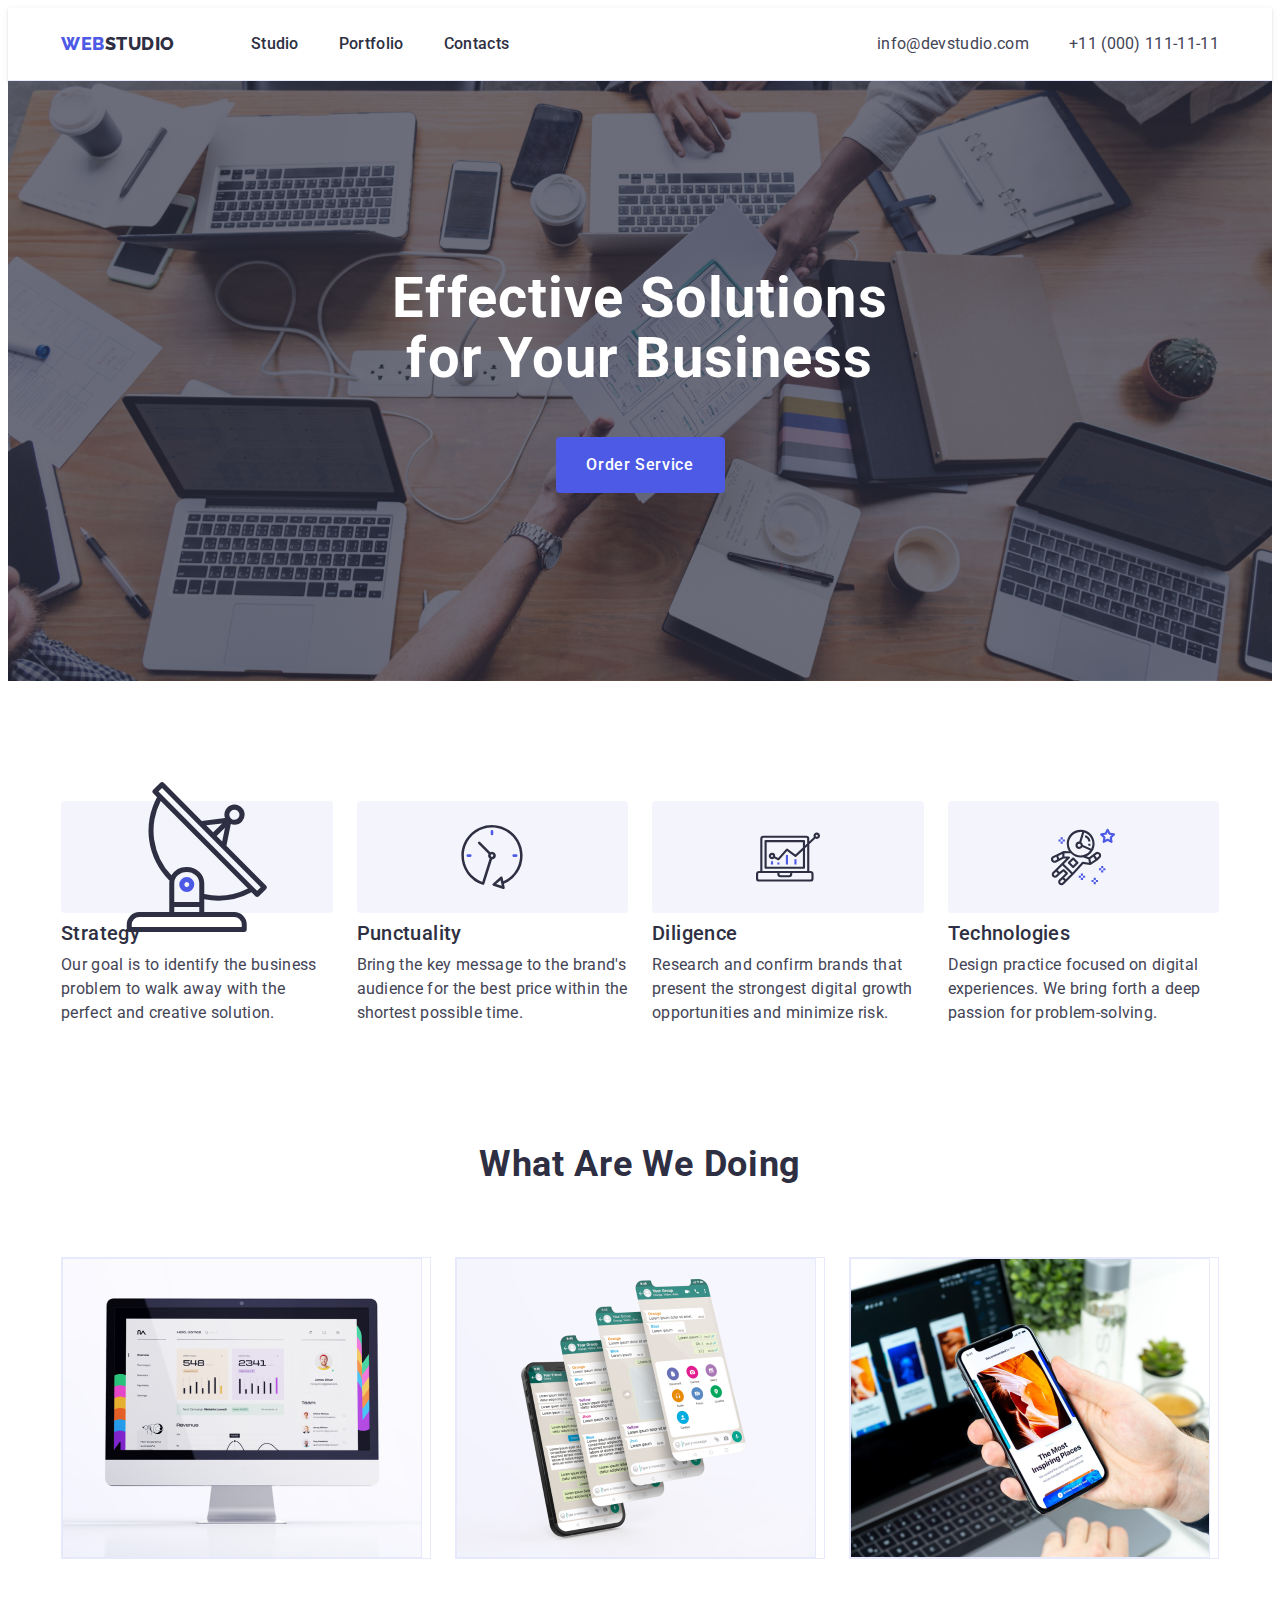
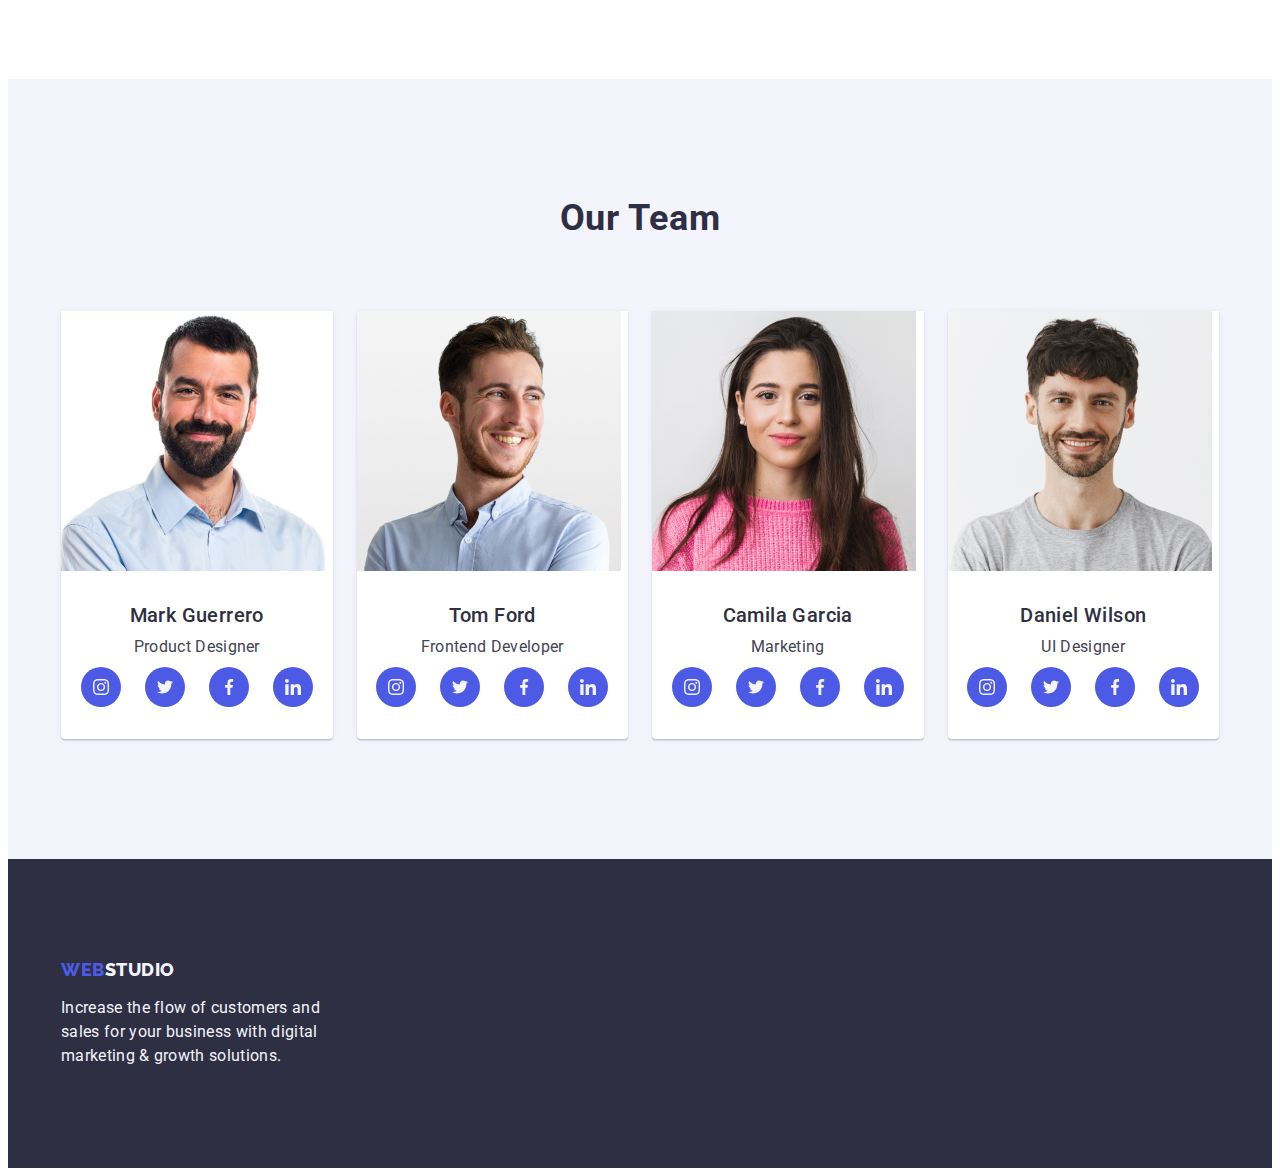
==== index.html @ 00bbcb00 "social team updt" ====
<!DOCTYPE html>
<html lang="en">
  <head>
    <meta charset="UTF-8" />
    <meta http-equiv="X-UA-Compatible" content="IE=edge" />
    <meta name="viewport" content="width=device-width, initial-scale=1.0" />
    <title>Document</title>

    <!-- Fonts styles -->

    <link rel="preconnect" href="https://fonts.googleapis.com" />
    <link rel="preconnect" href="https://fonts.gstatic.com" crossorigin />
    <link
      href="https://fonts.googleapis.com/css2?family=Raleway:wght@800&family=Roboto:wght@400;500;700&display=swap"
      rel="stylesheet"
    />

    <!-- Normalize -->

    <link
      rel="stylesheet"
      href="https://cdnjs.cloudflare.com/ajax/libs/modern-normalize/1.1.0/modern-normalize.min.css"
      integrity="sha512-wpPYUAdjBVSE4KJnH1VR1HeZfpl1ub8YT/NKx4PuQ5NmX2tKuGu6U/JRp5y+Y8XG2tV+wKQpNHVUX03MfMFn9Q=="
      crossorigin="anonymous"
      referrerpolicy="no-referrer"
    />

    <!-- Custom style -->

    <link rel="stylesheet" href="./css/styles.css" />
  </head>
  <body>
    <!-- Логотип и навигация -->

    <header class="nav">
      <div class="container-nav container">
        <nav class="nav-line">
          <a class="link-logo link" href="./index.html"
            >Web<span class="logo-text">Studio</span></a
          >
          <ul class="list">
            <li><a class="nav-item link" href="./index.html">Studio</a></li>
            <li>
              <a class="nav-item link" href="./portfolio.html">Portfolio</a>
            </li>
            <li><a class="nav-item link" href="">Contacts</a></li>
          </ul>
        </nav>
        <address class="address">
          <ul class="list list-address">
            <li>
              <a class="contacts link" href="mailto:info@devstudio.com"
                >info@devstudio.com</a
              >
            </li>
            <li>
              <a class="contacts link" href="tel:+110001111111"
                >+11 (000) 111-11-11</a
              >
            </li>
          </ul>
        </address>
      </div>
    </header>

    <main>
      <!-- Hero -->

      <section class="hero-section">
        <div class="container">
          <h1 class="main-title">Effective Solutions for Your Business</h1>
          <button class="button-hero" type="button">Order Service</button>
        </div>
      </section>

      <!-- Section #1 -->

      <section class="sec-one">
        <div class="container">
          <h2 class="section-one" hidden>Our strengths</h2>
          <ul class="list-one">
            <li class="li-sec-one">
              <div class="feature" width="64" ; height="64">
                <svg class="icon-feature">
                  <use href="./images/icons.svg#antenna"></use>
                </svg>
              </div>

              <h3 class="section-one-title">Strategy</h3>
              <p class="section-one-text">
                Our goal is to identify the business problem to walk away with
                the perfect and creative solution.
              </p>
            </li>

            <li class="li-sec-one">
              <div class="feature">
                <svg class="icon-feature" width="64" ; height="64">
                  <use href="./images/icons.svg#clock"></use>
                </svg>
              </div>

              <h3 class="section-one-title">Punctuality</h3>
              <p class="section-one-text">
                Bring the key message to the brand's audience for the best price
                within the shortest possible time.
              </p>
            </li>

            <li class="li-sec-one">
              <div class="feature">
                <svg class="icon-feature" width="64" ; height="64">
                  <use href="./images/icons.svg#diagram"></use>
                </svg>
              </div>

              <h3 class="section-one-title">Diligence</h3>
              <p class="section-one-text">
                Research and confirm brands that present the strongest digital
                growth opportunities and minimize risk.
              </p>
            </li>

            <li class="li-sec-one">
              <div class="feature">
                <svg class="icon-feature" width="64" ; height="64">
                  <use href="./images/icons.svg#astronaut"></use>
                </svg>
              </div>

              <h3 class="section-one-title">Technologies</h3>
              <p class="section-one-text">
                Design practice focused on digital experiences. We bring forth a
                deep passion for problem-solving.
              </p>
            </li>
          </ul>
        </div>
      </section>

      <!-- Section#2 -->

      <section class="sec-two">
        <div class="container">
          <h2 class="section-two-title">What are we doing</h2>
          <ul class="list-two">
            <li class="li-sec-two">
              <img src="./images/img1.jpg" alt="picture computer" width="360" />
            </li>
            <li class="li-sec-two">
              <img src="./images/img2.jpg" alt="picture mobile" width="360" />
            </li>
            <li class="li-sec-two">
              <img src="./images/img3.jpg" alt="picture notebook" width="360" />
            </li>
          </ul>
        </div>
      </section>

      <!-- Section#3 -->

      <section class="sec-three">
        <div class="container">
          <h2 class="section-three-title">Our Team</h2>

          <ul class="list-three">
            
            <li class="list-style">
              <img src="./images/mark.jpg" alt="mark guerrero" width="264" />
              <div class="container-info">
                <h3 class="list-name">Mark Guerrero</h3>
                <p class="desk">Product Designer</p>

                <ul class="social-list">
                
                  <li class="social-inst">
                    <a class="inst-link" href="">
                      <svg class="icon-team" width="16" height="16">
                        <use href="./images/icons.svg#instagram"></use>
                      </svg>
                    </a>
                  </li>
                
                  <li class="social-inst">
                    <a class="inst-link" href="">
                      <svg class="icon-team" width="16" height="16">
                        <use href="./images/icons.svg#twitter"></use>
                      </svg>
                    </a>
                  </li>
                
                  <li class="social-inst">
                    <a class="inst-link" href="">
                      <svg class="icon-team" width="16" height="16">
                        <use href="./images/icons.svg#facebook"></use>
                      </svg>
                    </a>
                  </li>
                
                  <li class="social-inst">
                    <a class="inst-link" href="">
                      <svg class="icon-team" width="16" height="16">
                        <use href="./images/icons.svg#linkedin"></use>
                      </svg>
                    </a>
                  </li>
                
                </ul>
            
              </div>
            </li>

            <li class="list-style">
              <img src="./images/tom.jpg" alt="tom ford" width="264" />
              <div class="container-info">
                <h3 class="list-name">Tom Ford</h3>
                <p class="desk">Frontend Developer</p>

                <ul class="social-list">
                
                  <li class="social-inst">
                    <a class="inst-link" href="">
                      <svg class="icon-team" width="16" height="16">
                        <use href="./images/icons.svg#instagram"></use>
                      </svg>
                    </a>
                  </li>
                
                  <li class="social-inst">
                    <a class="inst-link" href="">
                      <svg class="icon-team" width="16" height="16">
                        <use href="./images/icons.svg#twitter"></use>
                      </svg>
                    </a>
                  </li>
                
                  <li class="social-inst">
                    <a class="inst-link" href="">
                      <svg class="icon-team" width="16" height="16">
                        <use href="./images/icons.svg#facebook"></use>
                      </svg>
                    </a>
                  </li>
                
                  <li class="social-inst">
                    <a class="inst-link" href="">
                      <svg class="icon-team" width="16" height="16">
                        <use href="./images/icons.svg#linkedin"></use>
                      </svg>
                    </a>
                  </li>
                
                </ul>


              </div>
            </li>
            <li class="list-style">
              <img src="./images/camila.jpg" alt="camila garcia" width="264" />
              <div class="container-info">
                <h3 class="list-name">Camila Garcia</h3>
                <p class="desk">Marketing</p>

                <ul class="social-list">
                
                  <li class="social-inst">
                    <a class="inst-link" href="">
                      <svg class="icon-team" width="16" height="16">
                        <use href="./images/icons.svg#instagram"></use>
                      </svg>
                    </a>
                  </li>
                
                  <li class="social-inst">
                    <a class="inst-link" href="">
                      <svg class="icon-team" width="16" height="16">
                        <use href="./images/icons.svg#twitter"></use>
                      </svg>
                    </a>
                  </li>
                
                  <li class="social-inst">
                    <a class="inst-link" href="">
                      <svg class="icon-team" width="16" height="16">
                        <use href="./images/icons.svg#facebook"></use>
                      </svg>
                    </a>
                  </li>
                
                  <li class="social-inst">
                    <a class="inst-link" href="">
                      <svg class="icon-team" width="16" height="16">
                        <use href="./images/icons.svg#linkedin"></use>
                      </svg>
                    </a>
                  </li>
                
                </ul>

              </div>
            </li>

            <li class="list-style">
              <img src="./images/daniel.jpg" alt="daniel wilson" width="264" />

              <div class="container-info">
                <h3 class="list-name">Daniel Wilson</h3>
                <p class="desk">UI Designer</p>

                <ul class="social-list">
                
                  <li class="social-inst">
                    <a class="inst-link" href="">
                      <svg class="icon-team" width="16" height="16">
                        <use href="./images/icons.svg#instagram"></use>
                      </svg>
                    </a>
                  </li>
                
                  <li class="social-inst">
                    <a class="inst-link" href="">
                      <svg class="icon-team" width="16" height="16">
                        <use href="./images/icons.svg#twitter"></use>
                      </svg>
                    </a>
                  </li>
                
                  <li class="social-inst">
                    <a class="inst-link" href="">
                      <svg class="icon-team" width="16" height="16">
                        <use href="./images/icons.svg#facebook"></use>
                      </svg>
                    </a>
                  </li>
                
                  <li class="social-inst">
                    <a class="inst-link" href="">
                      <svg class="icon-team" width="16" height="16">
                        <use href="./images/icons.svg#linkedin"></use>
                      </svg>
                    </a>
                  </li>
                
                </ul>

              </div>
            </li>
          </ul>
        </div>
      </section>
    </main>
    <!-- Footer -->
    <footer class="footer">
      <div class="container">
        <a class="footer-link-logo link" href="./index.html"
          >Web<span class="footer-logo-text">Studio</span></a
        >
        <p class="footer-desk">
          Increase the flow of customers and sales for your business with
          digital marketing & growth solutions.
        </p>
      </div>
    </footer>
  </body>
</html>
---- css/styles.css ----
body {
  color: #434455;
  font-size: 16px;
  font-family: "Roboto", sans-serif;
  font-weight: 400;
  font-style: normal;
  line-height: 24px;
  letter-spacing: 0.02em;
  text-decoration: none;
  text-transform: none;
  background-color: #ffffff;
}

:root {
  --color-iris: #4d5ae5;
  --color-ocean: #404bbf;
  --color-navy-blue: #2e2f42;
  --color-green: #31d0aa;
  --color-slate: #434455;
  --color-light-slate: #8e8f99;
  --color-cornflower: #e7e9fc;
  --color-cloud: #f4f4fd;
  --color-navy-blue-modal: #2e2f42;
  --color-grey: #2e2f42;
  --color-white: #ffffff;
  --color-dairy: #fcfcfc;
}

img {
  display: block;
  max-width: 100%;
  height: auto;
}

h1,
h2,
h3,
h4,
h5,
h6,
p {
  margin: 0px;
}

ul {
  padding-left: 0px;
  margin: 0px;
}

.nav {
  border-bottom: 1px solid #e7e9fc;

  box-shadow: 0px 2px 1px rgba(46, 47, 66, 0.08),
    0px 1px 1px rgba(46, 47, 66, 0.16), 0px 1px 6px rgba(46, 47, 66, 0.08);
}

.nav-line {
  display: flex;
  align-items: center;
}

.nav-item {
  font-family: Roboto;
  font-style: normal;
  font-weight: 500;
  font-size: 16px;
  line-height: 1.5;
  letter-spacing: 0.02em;
  color: #2e2f42;
  display: block;

  padding: 24px 0;
}

/* .nav-item-contacts {
  margin-right: 0 
  
} */

.list {
  display: flex;
  gap: 40px;
}

.list-address {
  gap: 40px;
  display: flex;
  list-style: none;
}

.container-nav {
  display: flex;
}

.container {
  width: 1158px;
  margin: 0 auto;
  padding: 0 15px;
}

.address {
  font-style: normal;
  margin-left: auto;
  margin-top: 24px;
  margin-bottom: 24px;
}

.contacts {
  color: #434455;
  font-family: "Roboto";
  font-weight: 400;
  font-size: 16px;
  line-height: 24px;
  letter-spacing: 0.02em;
}

.contacts:hover,
.contacts:focus {
  color: #404bbf;
}

.link-logo {
  font-family: "Raleway", sans-serif;
  font-size: 18px;
  font-weight: 800;
  line-height: 1.17;
  letter-spacing: 0.03em;
  text-transform: uppercase;
  text-align: left;
  color: #4d5ae5;

  margin-right: 76px;
}

.link {
  text-decoration: none;
}

.logo-text {
  font-family: "Raleway", sans-serif;
  font-size: 18px;
  font-weight: 800;
  line-height: 1.17;
  letter-spacing: 0.03em;
  text-align: left;
  text-transform: uppercase;
  color: #2e2f42;
}

.main-title {
  font-size: 56px;
  font-family: "Roboto";
  font-weight: 700;
  font-style: normal;
  line-height: 1.07;
  letter-spacing: 0.02em;
  text-decoration: none;
  text-transform: none;
  text-align: center;
  color: #ffffff;

  margin-left: auto;
  margin-right: auto;

  max-width: 496px;
}

.button-hero {
  font-family: "Roboto", sans-serif;
  font-weight: 500;
  font-size: 16px;
  background-color: #4d5ae5;
  color: #ffffff;
  width: 169px;
  height: 1.5s;
  left: 636px;
  top: 428px;
  line-height: 1.5;
  letter-spacing: 0.04em;
  cursor: pointer;

  display: block;
  min-width: 169px;
  height: 56px;
  border: none;
  border-radius: 4px;

  margin-left: auto;
  margin-right: auto;
  margin-top: 48px;
}

.button-hero:hover,
.button-hero:focus {
  background-color: #404bbf;
  color: #ffffff;
}

.list {
  list-style: none;
}

/* .list-one {
  
  gap: 40px;
} */

.nav-item:hover,
.nav-item:focus {
  color: #404bbf;
}

/* Hero section */

.hero-section {
  background: #2e2f42;
  padding: 188px 0;

  background-image: linear-gradient(
      rgba(46, 47, 66, 0.7),
      rgba(46, 47, 66, 0.7)
    ),
    url(../images/people-office.jpg);

  max-width: 1440px;

  background-repeat: no-repeat;
  background-position: center;
  background-size: cover;

  margin-left: auto;
  margin-right: auto;
}

/* Section #1 */

.sec-one {
  padding: 120px 0;
}

.section-one {
  color: #2e2f42;
}

.list-one {
  list-style: none;
  display: flex;
  gap: 24px;
}

.li-sec-one {
  width: calc((100% - 72px) / 4);
  
}

.section-one-title {
  width: 264px;
  height: 24px;

  font-weight: 500;
  font-size: 20px;
  line-height: 24px;
  letter-spacing: 0.02em;
  color: #2e2f42;

  margin-bottom: 8px;
}

.section-one-text {
  font-style: normal;
  font-weight: 400;
  font-size: 16px;
  line-height: 24px;
  letter-spacing: 0.02em;
  color: #434455;
}



.feature {
  display: flex;
  align-items: center;
  justify-content: center;
  height: 112px;
  background-color: #f4f4fd;
  border-radius: 4px;
  margin-bottom: 8px;

}



/* Section#2 */

.sec-two {
  padding-bottom: 120px;
}

.section-two-title {
  font-style: normal;
  font-weight: 700;
  font-size: 36px;
  line-height: 1.11;
  text-align: center;
  letter-spacing: 0.02em;
  text-transform: capitalize;
  color: #2e2f42;

  margin-top: 0px;
  margin-bottom: 72px;
  margin-left: auto;
  margin-right: auto;
}

.list-two {
  display: flex;
  gap: 24px;
  list-style: none;
}

.li-sec-two {
  width: calc((100% - 48px) / 3);
  border: 1px solid #e7e9fc;
}

/* Section#3 */

.sec-three {
  background-color: #f4f4fd;
  padding: 120px 0;
}

.section-three-title {
  font-family: "Roboto";
  font-style: normal;
  font-weight: 700;
  font-size: 36px;
  line-height: 1.11;
  text-align: center;
  letter-spacing: 0.02em;
  text-transform: capitalize;
  color: #2e2f42;

  margin-bottom: 72px;
}

.list-three {
  display: flex;
  list-style: none;
  gap: 24px;
}

.list-style {
  background-color: #ffffff;
  width: calc((100% - 72px) / 4);
  border-radius: 0px 0px 4px 4px;

  box-shadow: 0px 1px 6px rgba(46, 47, 66, 0.08),
    0px 1px 1px rgba(46, 47, 66, 0.16), 0px 2px 1px rgba(46, 47, 66, 0.08);
}

.container-info {
  padding: 32px 0;
}

.list-name {
  font-weight: 500;
  font-size: 20px;
  line-height: 1.2;
  letter-spacing: 0.02em;
  color: var(--color-navy-blue);

  text-align: center;
  margin-bottom: 8px;
}

.desk {
  font-weight: 400;
  font-size: 16px;
  line-height: 1.5;
  letter-spacing: 0.02em;
  color: var(--color-slate);

  text-align: center;
}

.social-list {
  display: flex;
  justify-content: center;
  gap: 24px;

  list-style: none;

}

.social-inst {
  width: 40px;
  height: 40px;

  margin-top: 8px;


}

.inst-link {
  width: 100%;
  height: 100%;
  background-color: #4d5ae5;
  border-radius: 50%;
  display: flex;
  align-items: center;
  justify-content: center;



}

.inst-link:hover,
.inst-link:focus {
  background-color: #404bbf;
}

.icon-team {
  fill: #f4f4fd;


}

/* Footer */

.footer {
  background-color: #2e2f42;
  padding: 100px 0;
}

.footer-link-logo {
  font-family: "Raleway", sans-serif;
  font-weight: 800;
  font-size: 18px;
  line-height: 1.17;
  letter-spacing: 0.03em;
  text-transform: uppercase;
  color: #4d5ae5;

  display: inline-block;
  margin-bottom: 16px;
}

.footer-logo-text {
  font-family: "Raleway", sans-serif;
  font-size: 18px;
  font-weight: 800;
  line-height: 1.17;
  letter-spacing: 0.03em;
  text-align: left;
  text-transform: uppercase;
  color: #f4f4fd;
}

.footer-desk {
  font-family: "Roboto";
  font-style: normal;
  font-weight: 400;
  font-size: 16px;
  line-height: 24px;
  color: #f4f4fd;
  letter-spacing: 0.02em;

  max-width: 264px;
}

/* Portfolio */

.nav-portfolio {
  border-bottom: 1px solid #e7e9fc;

  box-shadow: 0px 2px 1px rgba(46, 47, 66, 0.08),
    0px 1px 1px rgba(46, 47, 66, 0.16), 0px 1px 6px rgba(46, 47, 66, 0.08);
}

.container-portfolio {
  display: flex;
}

.sec-portfolio {
  padding: 96px 0 120px;
}

.list-button {
  display: flex;
  justify-content: center;
  gap: 24px;
  margin-bottom: 72px;
  list-style: none;
}

.button-filter {
  font-family: "Roboto", sans-serif;
  font-weight: 500;
  font-size: 16px;
  background-color: #f4f4fd;
  color: #4d5ae5;
  line-height: 1.5;
  letter-spacing: 0.04em;
  cursor: pointer;

  padding: 12px 24px;
  border: 1px solid #e7e9fc;
  border-radius: 4px;
}

.button-filter:hover {
  background-color: #404bbf;
  color: #ffffff;
  border: 1px solid transparent;
}

.button-filter:focus {
  background-color: #404bbf;
  color: #ffffff;
  border: 1px solid;
  border: 1px solid transparent;
}

.list-portfolio {
  list-style: none;
  display: flex;
  flex-wrap: wrap;
  row-gap: 48px;
  column-gap: 24px;
}

.card-portfolio {
  width: calc((100% - 48px) / 3);
}

.info-container {
  padding: 32px 16px;
  border: 1px solid #e7e9fc;
  border-top: none;
}

.card-title {
  font-weight: 500;
  font-size: 20px;
  line-height: 1.2;
  letter-spacing: 0.02em;
  color: #2e2f42;
  margin-bottom: 8px;
}

.card-desk {
  font-weight: 400;
  font-size: 16px;
  line-height: 1.5;
  letter-spacing: 0.02em;
  color: #434455;
}
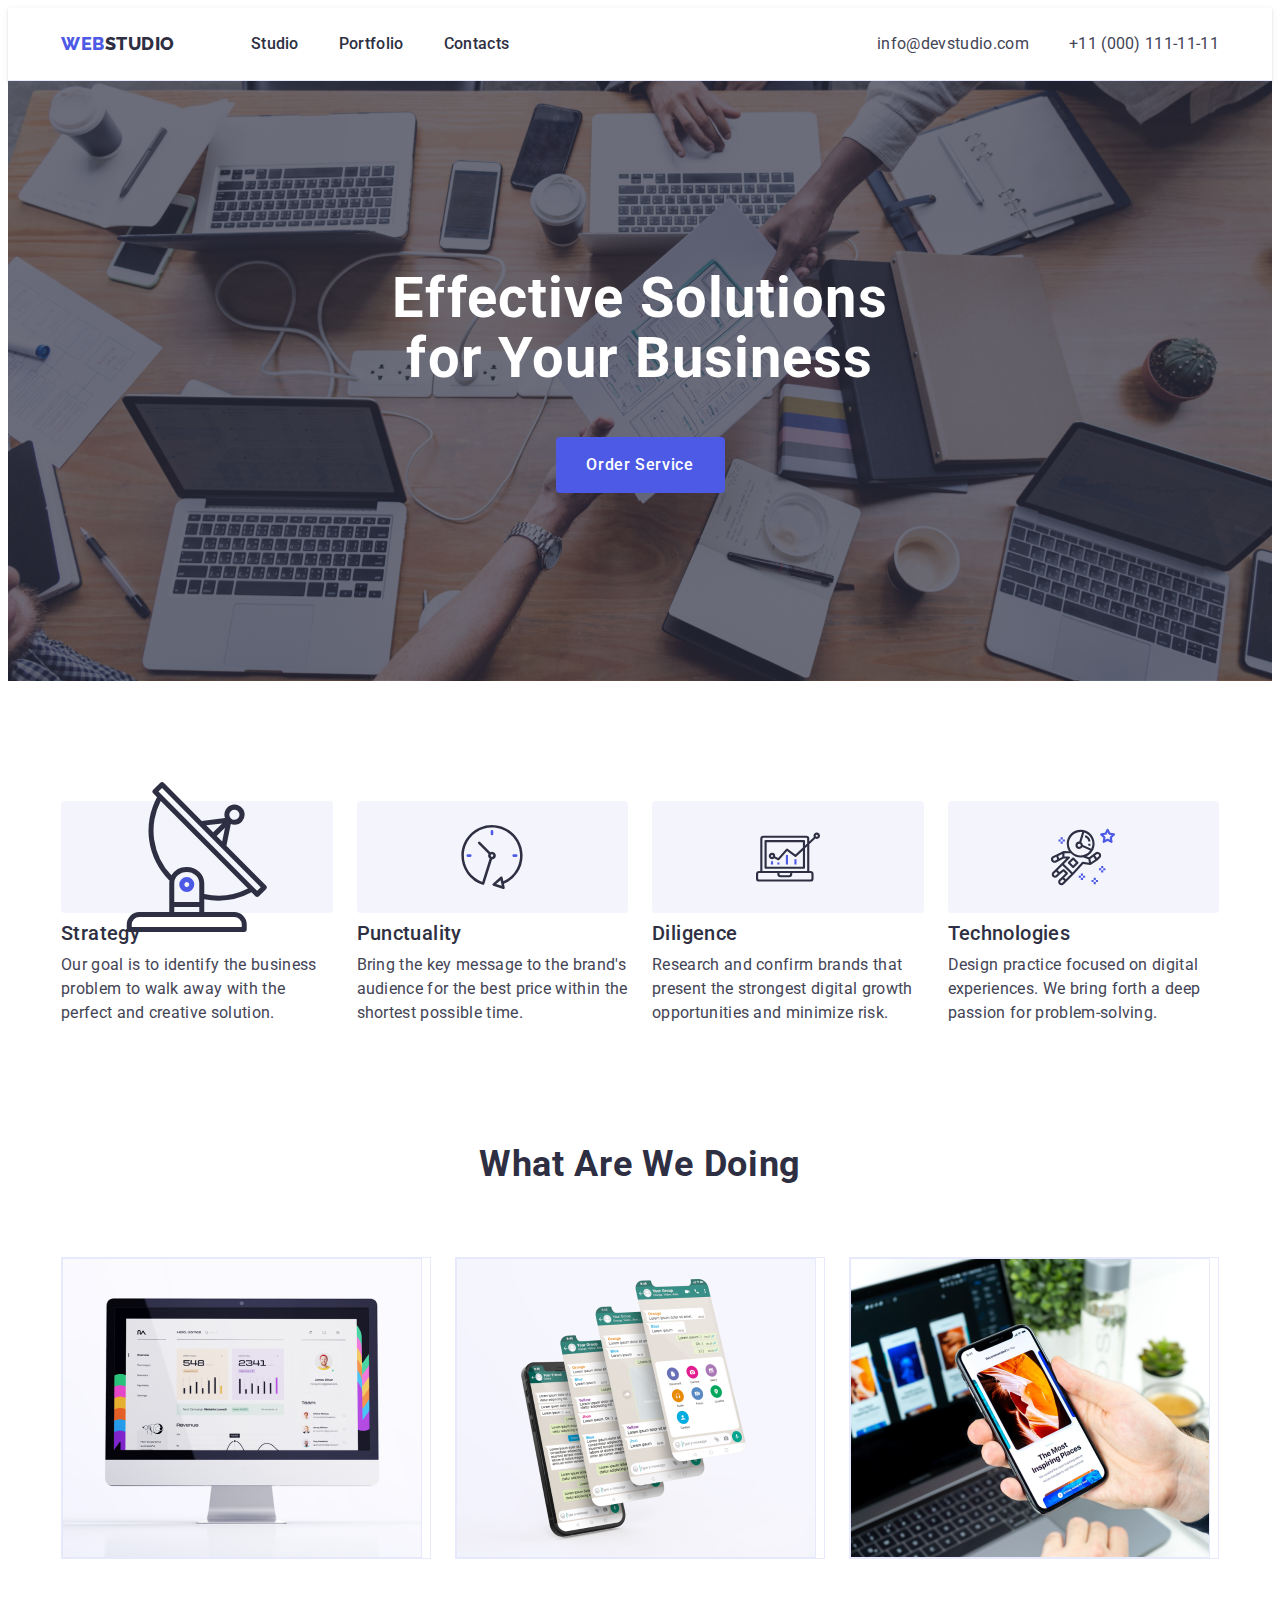
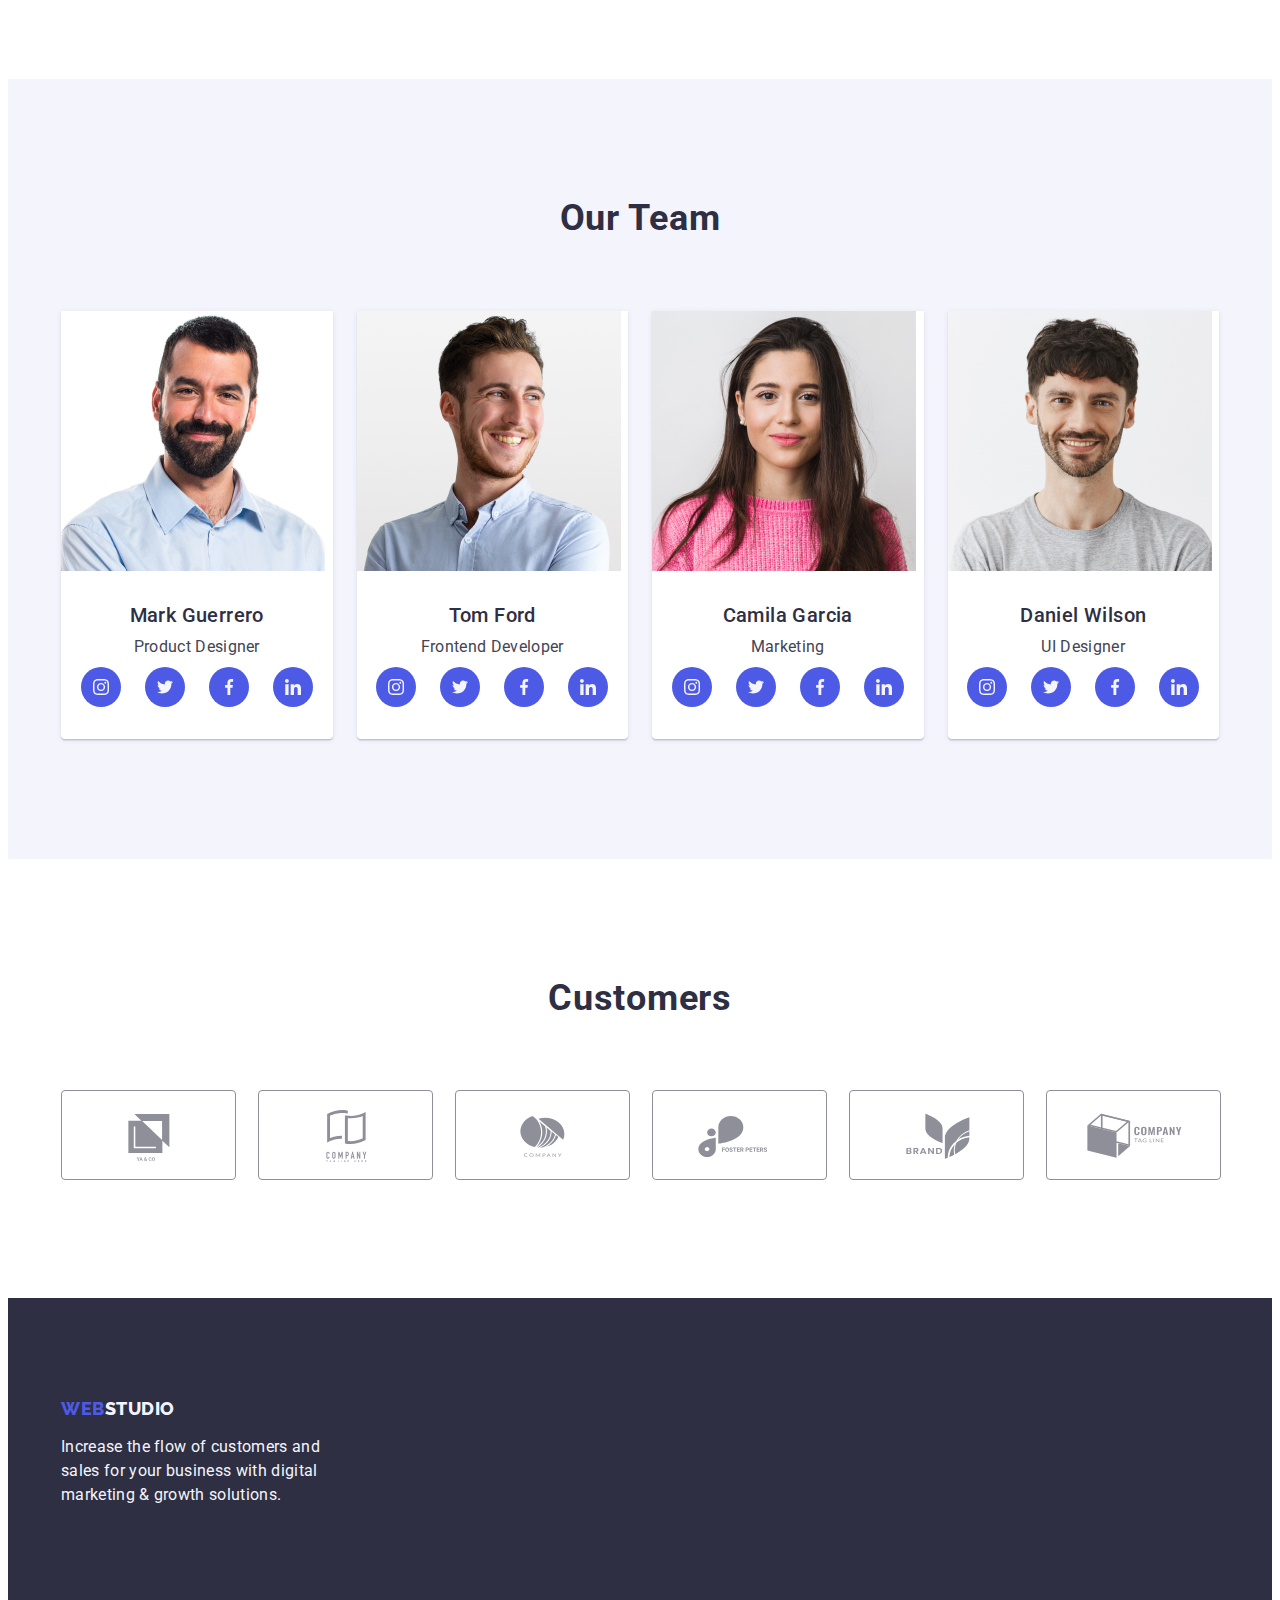
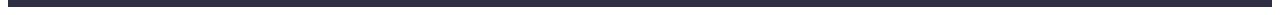
==== commit 4b47b38b: "customers update" ====
--- a/index.html
+++ b/index.html
@@ -80,7 +80,7 @@
           <h2 class="section-one" hidden>Our strengths</h2>
           <ul class="list-one">
             <li class="li-sec-one">
-              <div class="feature" width="64" ; height="64">
+              <div class="feature" width="64" height="64">
                 <svg class="icon-feature">
                   <use href="./images/icons.svg#antenna"></use>
                 </svg>
@@ -95,7 +95,7 @@
 
             <li class="li-sec-one">
               <div class="feature">
-                <svg class="icon-feature" width="64" ; height="64">
+                <svg class="icon-feature" width="64" height="64">
                   <use href="./images/icons.svg#clock"></use>
                 </svg>
               </div>
@@ -109,7 +109,7 @@
 
             <li class="li-sec-one">
               <div class="feature">
-                <svg class="icon-feature" width="64" ; height="64">
+                <svg class="icon-feature" width="64" height="64">
                   <use href="./images/icons.svg#diagram"></use>
                 </svg>
               </div>
@@ -123,7 +123,7 @@
 
             <li class="li-sec-one">
               <div class="feature">
-                <svg class="icon-feature" width="64" ; height="64">
+                <svg class="icon-feature" width="64" height="64">
                   <use href="./images/icons.svg#astronaut"></use>
                 </svg>
               </div>
@@ -164,7 +164,6 @@
           <h2 class="section-three-title">Our Team</h2>
 
           <ul class="list-three">
-            
             <li class="list-style">
               <img src="./images/mark.jpg" alt="mark guerrero" width="264" />
               <div class="container-info">
@@ -172,7 +171,6 @@
                 <p class="desk">Product Designer</p>
 
                 <ul class="social-list">
-                
                   <li class="social-inst">
                     <a class="inst-link" href="">
                       <svg class="icon-team" width="16" height="16">
@@ -180,7 +178,7 @@
                       </svg>
                     </a>
                   </li>
-                
+
                   <li class="social-inst">
                     <a class="inst-link" href="">
                       <svg class="icon-team" width="16" height="16">
@@ -188,7 +186,7 @@
                       </svg>
                     </a>
                   </li>
-                
+
                   <li class="social-inst">
                     <a class="inst-link" href="">
                       <svg class="icon-team" width="16" height="16">
@@ -196,7 +194,7 @@
                       </svg>
                     </a>
                   </li>
-                
+
                   <li class="social-inst">
                     <a class="inst-link" href="">
                       <svg class="icon-team" width="16" height="16">
@@ -204,9 +202,7 @@
                       </svg>
                     </a>
                   </li>
-                
                 </ul>
-            
               </div>
             </li>
 
@@ -217,7 +213,6 @@
                 <p class="desk">Frontend Developer</p>
 
                 <ul class="social-list">
-                
                   <li class="social-inst">
                     <a class="inst-link" href="">
                       <svg class="icon-team" width="16" height="16">
@@ -225,7 +220,7 @@
                       </svg>
                     </a>
                   </li>
-                
+
                   <li class="social-inst">
                     <a class="inst-link" href="">
                       <svg class="icon-team" width="16" height="16">
@@ -233,7 +228,7 @@
                       </svg>
                     </a>
                   </li>
-                
+
                   <li class="social-inst">
                     <a class="inst-link" href="">
                       <svg class="icon-team" width="16" height="16">
@@ -241,7 +236,7 @@
                       </svg>
                     </a>
                   </li>
-                
+
                   <li class="social-inst">
                     <a class="inst-link" href="">
                       <svg class="icon-team" width="16" height="16">
@@ -249,10 +244,7 @@
                       </svg>
                     </a>
                   </li>
-                
                 </ul>
-
-
               </div>
             </li>
             <li class="list-style">
@@ -262,7 +254,6 @@
                 <p class="desk">Marketing</p>
 
                 <ul class="social-list">
-                
                   <li class="social-inst">
                     <a class="inst-link" href="">
                       <svg class="icon-team" width="16" height="16">
@@ -270,7 +261,7 @@
                       </svg>
                     </a>
                   </li>
-                
+
                   <li class="social-inst">
                     <a class="inst-link" href="">
                       <svg class="icon-team" width="16" height="16">
@@ -278,7 +269,7 @@
                       </svg>
                     </a>
                   </li>
-                
+
                   <li class="social-inst">
                     <a class="inst-link" href="">
                       <svg class="icon-team" width="16" height="16">
@@ -286,7 +277,7 @@
                       </svg>
                     </a>
                   </li>
-                
+
                   <li class="social-inst">
                     <a class="inst-link" href="">
                       <svg class="icon-team" width="16" height="16">
@@ -294,9 +285,7 @@
                       </svg>
                     </a>
                   </li>
-                
                 </ul>
-
               </div>
             </li>
 
@@ -308,7 +297,6 @@
                 <p class="desk">UI Designer</p>
 
                 <ul class="social-list">
-                
                   <li class="social-inst">
                     <a class="inst-link" href="">
                       <svg class="icon-team" width="16" height="16">
@@ -316,7 +304,7 @@
                       </svg>
                     </a>
                   </li>
-                
+
                   <li class="social-inst">
                     <a class="inst-link" href="">
                       <svg class="icon-team" width="16" height="16">
@@ -324,7 +312,7 @@
                       </svg>
                     </a>
                   </li>
-                
+
                   <li class="social-inst">
                     <a class="inst-link" href="">
                       <svg class="icon-team" width="16" height="16">
@@ -332,7 +320,7 @@
                       </svg>
                     </a>
                   </li>
-                
+
                   <li class="social-inst">
                     <a class="inst-link" href="">
                       <svg class="icon-team" width="16" height="16">
@@ -340,11 +328,62 @@
                       </svg>
                     </a>
                   </li>
-                
                 </ul>
-
-              </div>
-            </li>
+              </div>
+            </li>
+          </ul>
+        </div>
+      </section>
+
+      <!-- Customers -->
+
+      <section class="customers">
+        <div class="container">
+          <h2 class="customers-title">Customers</h2>
+
+          <ul class="customers-list">
+            <li class="customer">
+              <a class="customers-link" href="">
+                <svg class="customers-icon" width="104" height="56">
+                  <use
+                    href="./images/icons.svg#customer1"></use></svg></a>
+            </li>
+
+<li class="customer">
+  <a class="customers-link" href="">
+    <svg class="customers-icon" width="104" height="56">
+      <use href="./images/icons.svg#customer2"></use>
+    </svg></a>
+</li>
+
+<li class="customer">
+  <a class="customers-link" href="">
+    <svg class="customers-icon" width="104" height="56">
+      <use href="./images/icons.svg#customer3"></use>
+    </svg></a>
+</li>
+
+<li class="customer">
+  <a class="customers-link" href="">
+    <svg class="customers-icon" width="104" height="56">
+      <use href="./images/icons.svg#customer4"></use>
+    </svg></a>
+</li>
+
+<li class="customer">
+  <a class="customers-link" href="">
+    <svg class="customers-icon" width="104" height="56">
+      <use href="./images/icons.svg#customer5"></use>
+    </svg></a>
+</li>
+
+<li class="customer">
+  <a class="customers-link" href="">
+    <svg class="customers-icon" width="104" height="56">
+      <use href="./images/icons.svg#customer6"></use>
+    </svg></a>
+</li>
+
           </ul>
         </div>
       </section>
--- a/css/styles.css
+++ b/css/styles.css
@@ -426,6 +426,65 @@
 
 }
 
+
+/* Customers */
+
+.customers {
+  padding-top: 120px;
+  padding-bottom: 120px;
+
+}
+
+.customers-title {
+  font-size: 36px;
+  line-height: 1.1;
+  color: #2e2f42;
+  text-align: center;
+    letter-spacing: 0.02em;
+    text-transform: capitalize;
+
+  margin-left: auto;
+  margin-right: auto;
+  margin-bottom: 72px;
+
+}
+
+.customers-list {
+  display: flex;
+  gap: 24px;
+
+  list-style: none;
+
+}
+
+.customer {
+width: calc((100% - 120px) / 6);
+height: 88px;
+
+}
+
+.customers-link {
+  width: 100%;
+  height: 100%;
+  border: 1px solid #8e8f99;
+  border-radius: 4px;
+  display: flex;
+  align-items: center;
+  justify-content: center;
+  color: #8e8f99;
+
+}
+
+.customers-link:hover, .customers-link:focus {
+  border-color: #404bbf;
+  color: #404bbf;
+
+}
+
+.customers-icon {
+  fill: currentColor;
+}
+
 /* Footer */
 
 .footer {
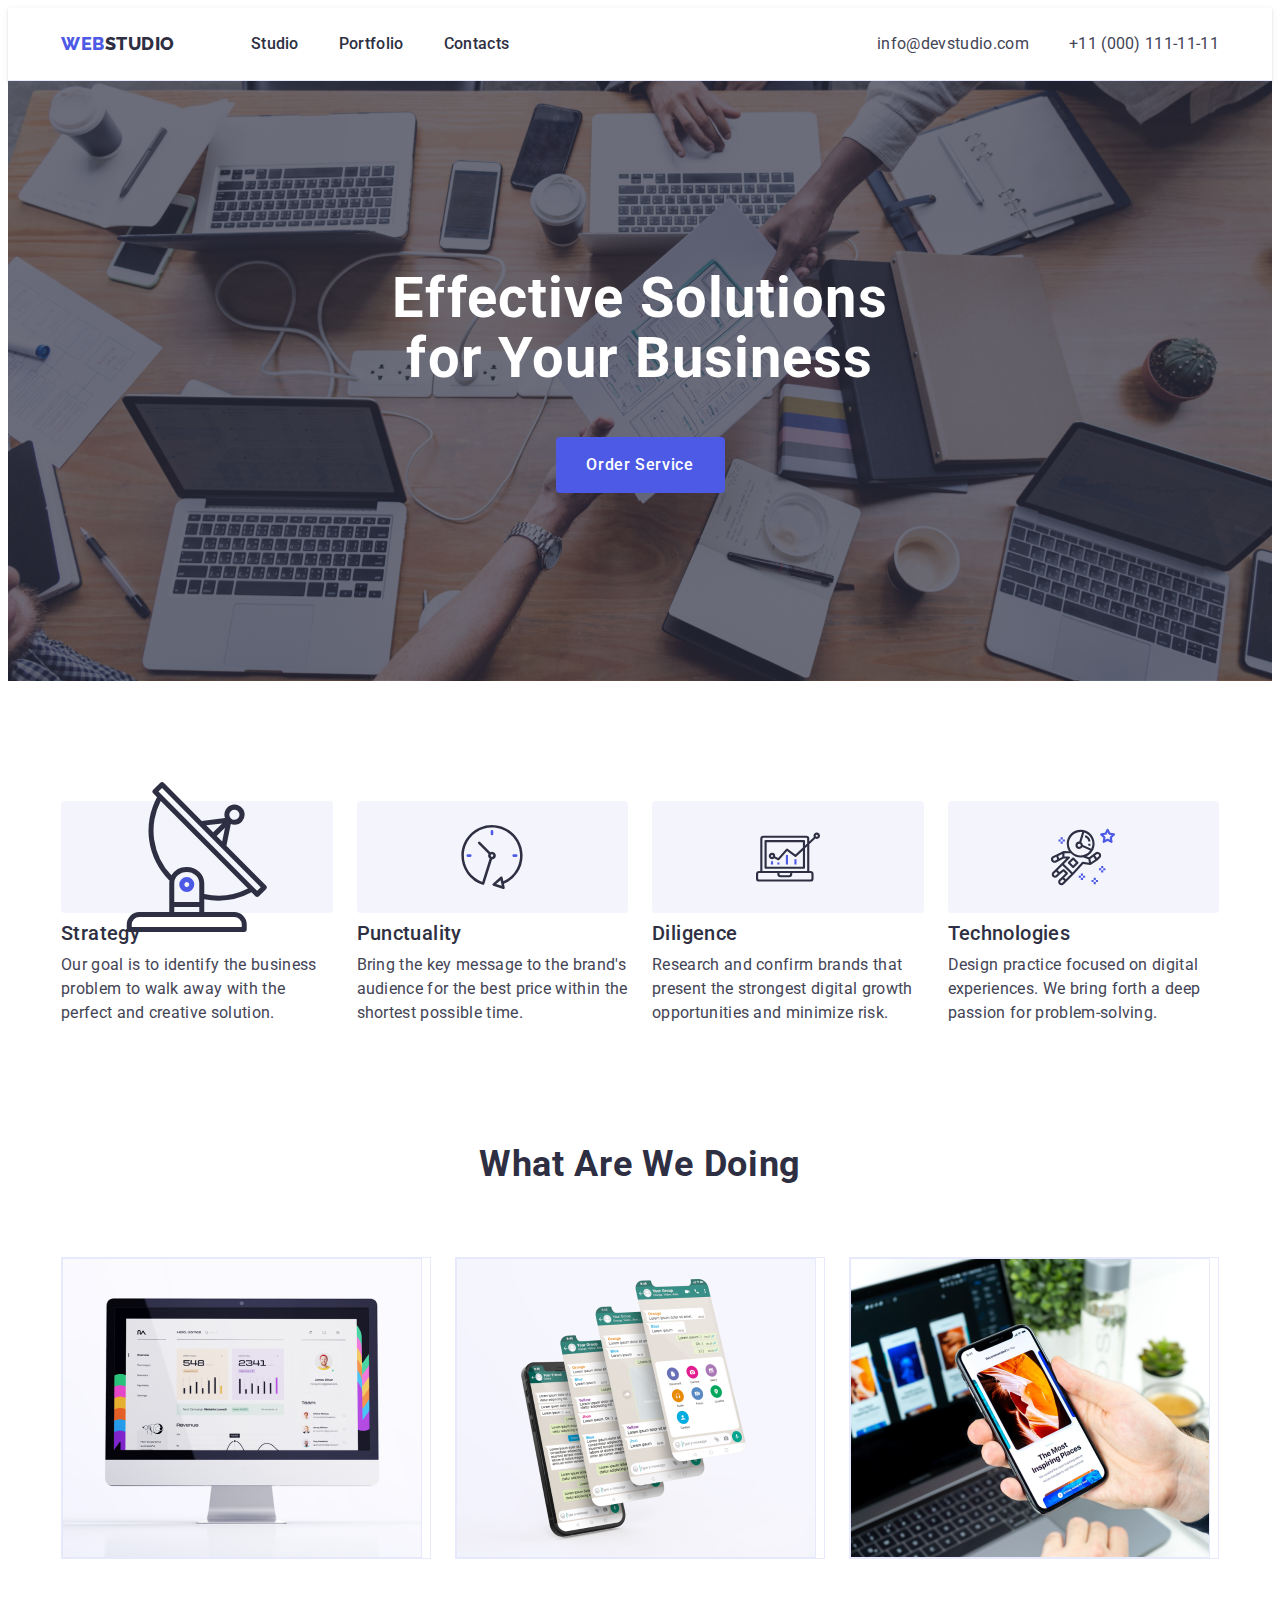
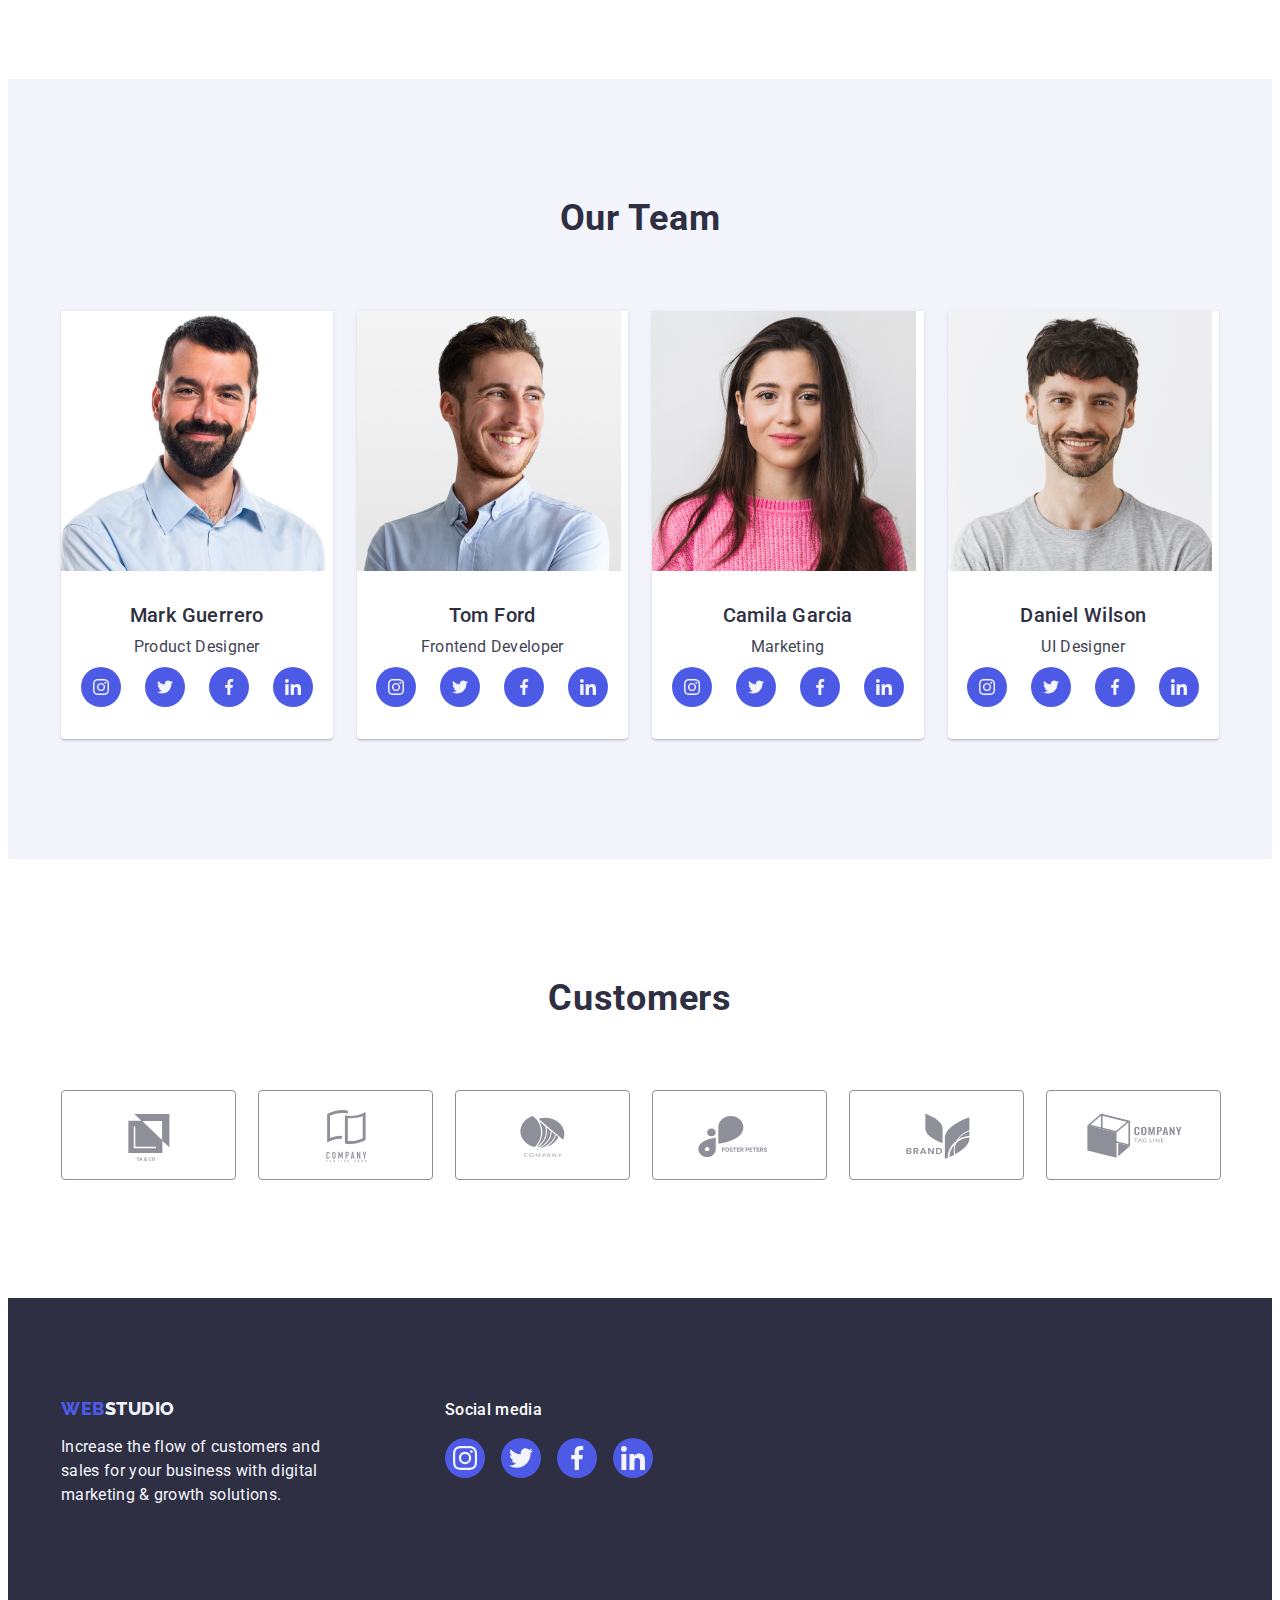
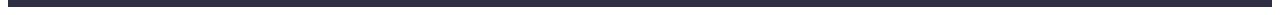
==== commit 2231b94b: "footer update" ====
--- a/index.html
+++ b/index.html
@@ -345,59 +345,99 @@
             <li class="customer">
               <a class="customers-link" href="">
                 <svg class="customers-icon" width="104" height="56">
-                  <use
-                    href="./images/icons.svg#customer1"></use></svg></a>
-            </li>
-
-<li class="customer">
-  <a class="customers-link" href="">
-    <svg class="customers-icon" width="104" height="56">
-      <use href="./images/icons.svg#customer2"></use>
-    </svg></a>
-</li>
-
-<li class="customer">
-  <a class="customers-link" href="">
-    <svg class="customers-icon" width="104" height="56">
-      <use href="./images/icons.svg#customer3"></use>
-    </svg></a>
-</li>
-
-<li class="customer">
-  <a class="customers-link" href="">
-    <svg class="customers-icon" width="104" height="56">
-      <use href="./images/icons.svg#customer4"></use>
-    </svg></a>
-</li>
-
-<li class="customer">
-  <a class="customers-link" href="">
-    <svg class="customers-icon" width="104" height="56">
-      <use href="./images/icons.svg#customer5"></use>
-    </svg></a>
-</li>
-
-<li class="customer">
-  <a class="customers-link" href="">
-    <svg class="customers-icon" width="104" height="56">
-      <use href="./images/icons.svg#customer6"></use>
-    </svg></a>
-</li>
-
+                  <use href="./images/icons.svg#customer1"></use></svg></a>
+            </li>
+
+            <li class="customer">
+              <a class="customers-link" href="">
+                <svg class="customers-icon" width="104" height="56">
+                  <use href="./images/icons.svg#customer2"></use></svg></a>
+            </li>
+
+            <li class="customer">
+              <a class="customers-link" href="">
+                <svg class="customers-icon" width="104" height="56">
+                  <use href="./images/icons.svg#customer3"></use></svg></a>
+            </li>
+
+            <li class="customer">
+              <a class="customers-link" href="">
+                <svg class="customers-icon" width="104" height="56">
+                  <use href="./images/icons.svg#customer4"></use></svg></a>
+            </li>
+
+            <li class="customer">
+              <a class="customers-link" href="">
+                <svg class="customers-icon" width="104" height="56">
+                  <use href="./images/icons.svg#customer5"></use></svg></a>
+            </li>
+
+            <li class="customer">
+              <a class="customers-link" href="">
+                <svg class="customers-icon" width="104" height="56">
+                  <use href="./images/icons.svg#customer6"></use></svg></a>
+            </li>
           </ul>
         </div>
       </section>
     </main>
     <!-- Footer -->
     <footer class="footer">
-      <div class="container">
-        <a class="footer-link-logo link" href="./index.html"
-          >Web<span class="footer-logo-text">Studio</span></a
-        >
-        <p class="footer-desk">
-          Increase the flow of customers and sales for your business with
-          digital marketing & growth solutions.
-        </p>
+
+      <div class="footer-container container">
+
+
+        <div class="footer-info">
+          <a class="footer-link-logo link" href="./index.html"
+            >Web<span class="footer-logo-text">Studio</span></a
+          >
+          <p class="footer-desk">
+            Increase the flow of customers and sales for your business with
+            digital marketing & growth solutions.
+          </p>
+        </div>
+            
+            <div>
+            <p class="social-desk"> Social media</p>
+            <ul class="footer-list">
+
+
+              <li class="footer-ic">
+                <a class="footer-link" href="">
+
+                  <svg class="footer-icon" width="24" height="24"><use href="./images/icons.svg#social-instagram"></use></svg>
+                </a>
+              </li>
+
+              <li class="footer-ic">
+                <a class="footer-link" href="">
+              
+                  <svg class="footer-icon" width="24" height="24">
+                    <use href="./images/icons.svg#social-twitter"></use>
+                  </svg>
+                </a>
+              </li>
+
+              <li class="footer-ic">
+                <a class="footer-link" href="">
+              
+                  <svg class="footer-icon" width="24" height="24">
+                    <use href="./images/icons.svg#social-facebook"></use>
+                  </svg>
+                </a>
+              </li>
+              <li class="footer-ic">
+                <a class="footer-link" href="">
+              
+                  <svg class="footer-icon" width="24" height="24">
+                    <use href="./images/icons.svg#social-linkedin"></use>
+                  </svg>
+                </a>
+              </li>
+
+            </ul>
+          </div>
+        </div>
       </div>
     </footer>
   </body>
--- a/css/styles.css
+++ b/css/styles.css
@@ -492,6 +492,13 @@
   padding: 100px 0;
 }
 
+
+.footer-container {
+  display: flex;
+  align-items: baseline;
+
+}
+
 .footer-link-logo {
   font-family: "Raleway", sans-serif;
   font-weight: 800;
@@ -528,6 +535,60 @@
   max-width: 264px;
 }
 
+
+
+.footer-info {
+  display: inline-block;
+  margin-right: 120px;
+  
+
+}
+
+.social-desk {
+  font-weight: 500;
+  font-size: 16px;
+  line-height: 1.5;
+  letter-spacing: 0.02em;
+  color: #FFFFFF;
+  margin-bottom: 16px;
+
+  
+}
+
+.footer-list {
+  display: flex;
+  gap: 16px;
+
+  list-style: none;
+
+}
+
+.footer-ic {
+  width: 40px;
+  height: 40px;
+
+}
+
+.footer-link {
+  width: 100%;
+  height: 100%;
+  background-color: #4d5ae5;
+  border-radius: 50%;
+  display: flex;
+  align-items: center;
+  justify-content: center;
+
+}
+
+.footer-link:hover, .footer-link:focus {
+  background-color: #31d0aa;
+}
+
+.footer-icon {
+  fill: #f4f4fd;
+
+}
+
 /* Portfolio */
 
 .nav-portfolio {
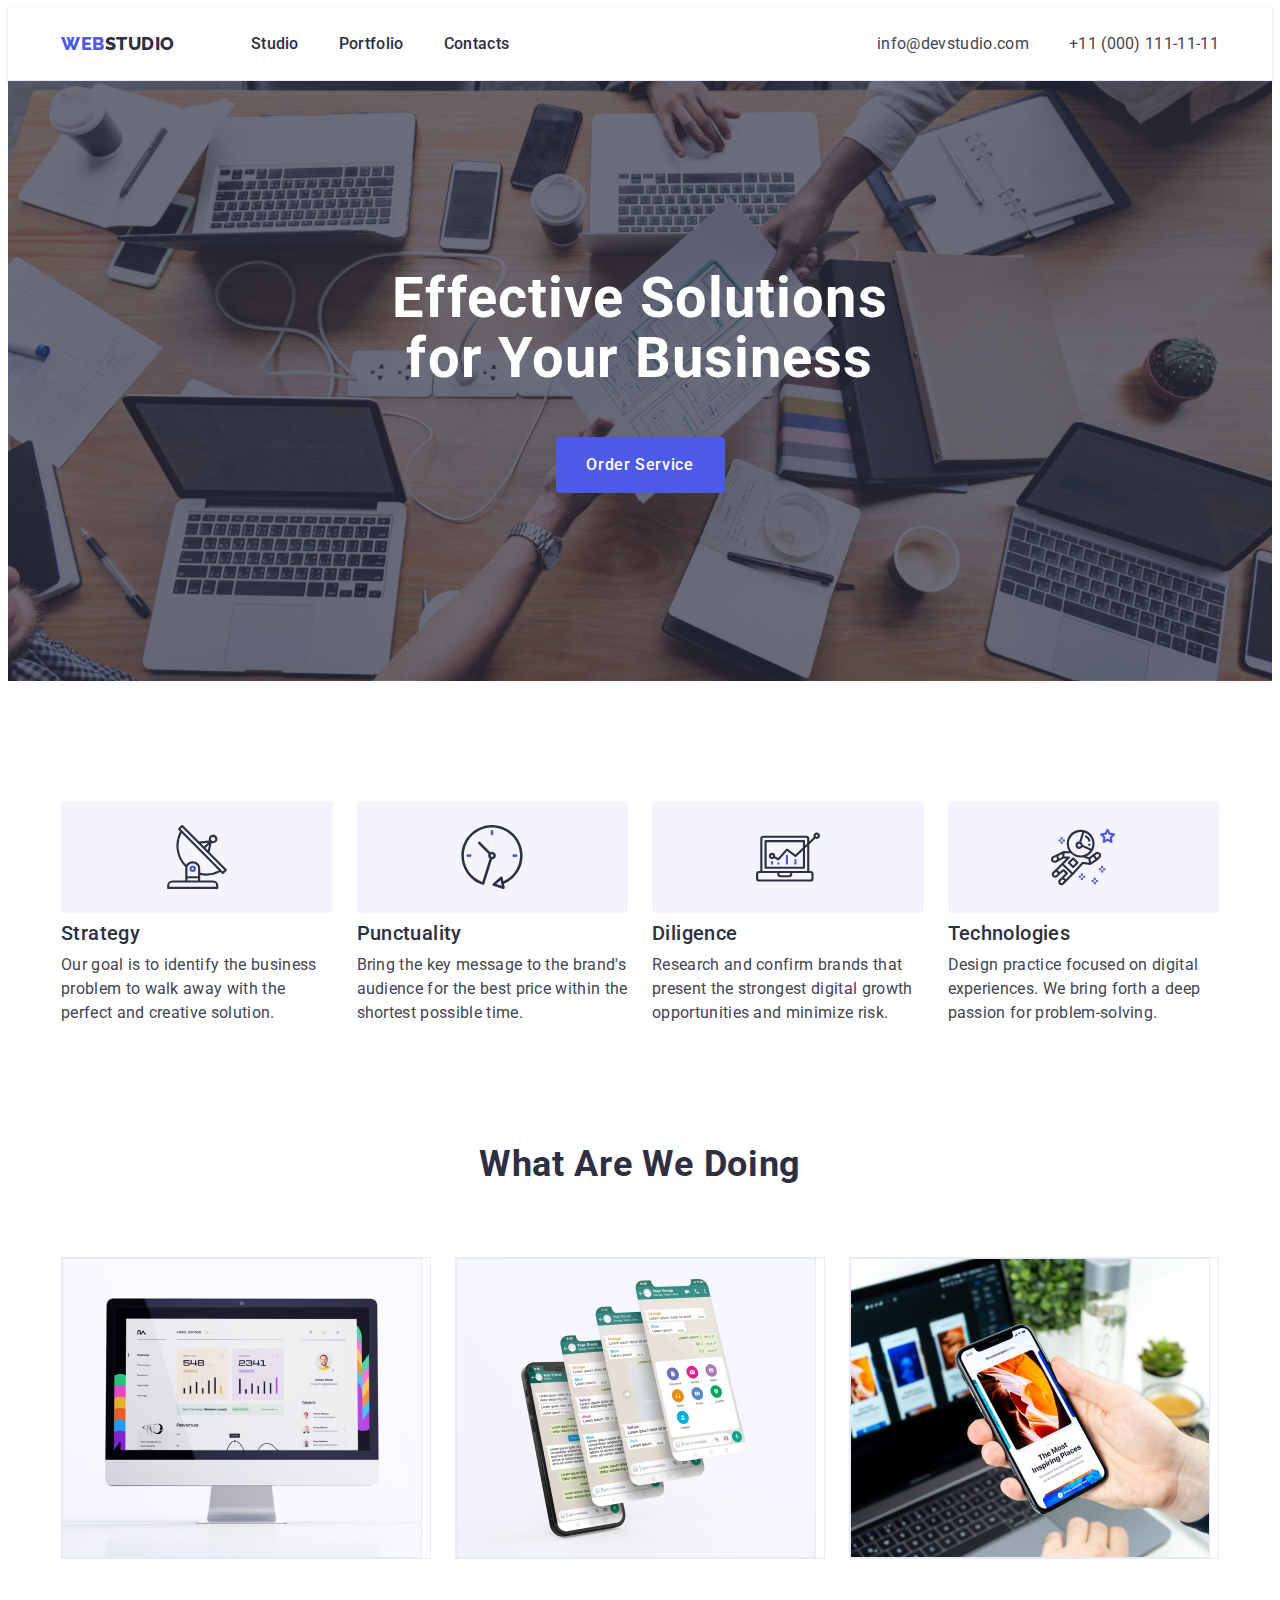
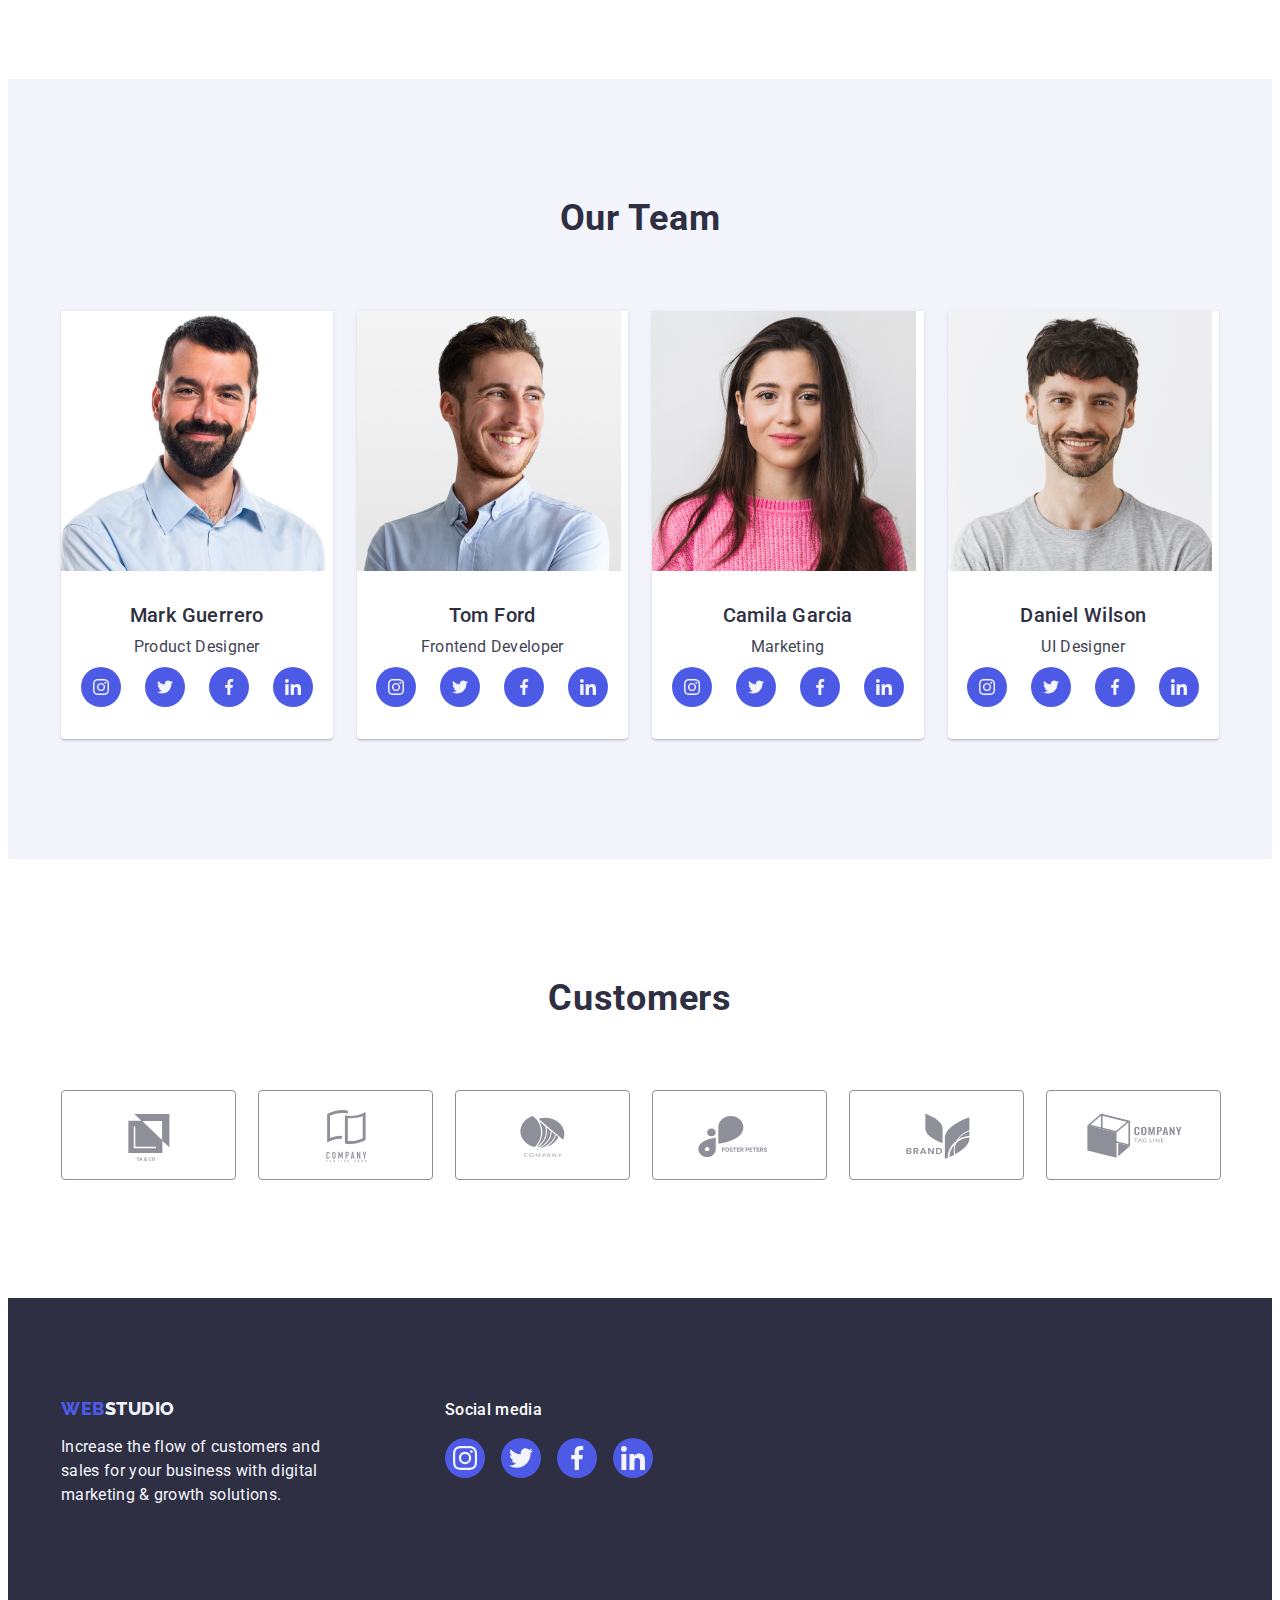
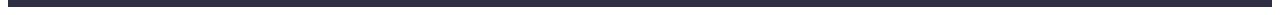
==== commit 7634ba6d: "updt" ====
--- a/index.html
+++ b/index.html
@@ -80,8 +80,8 @@
           <h2 class="section-one" hidden>Our strengths</h2>
           <ul class="list-one">
             <li class="li-sec-one">
-              <div class="feature" width="64" height="64">
-                <svg class="icon-feature">
+              <div class="feature">
+                <svg class="icon-feature" width="64" height="64">
                   <use href="./images/icons.svg#antenna"></use>
                 </svg>
               </div>
@@ -398,7 +398,7 @@
         </div>
             
             <div>
-            <p class="social-desk"> Social media</p>
+            <p class="social-desk">Social media</p>
             <ul class="footer-list">
 
 
@@ -437,7 +437,6 @@
 
             </ul>
           </div>
-        </div>
       </div>
     </footer>
   </body>
